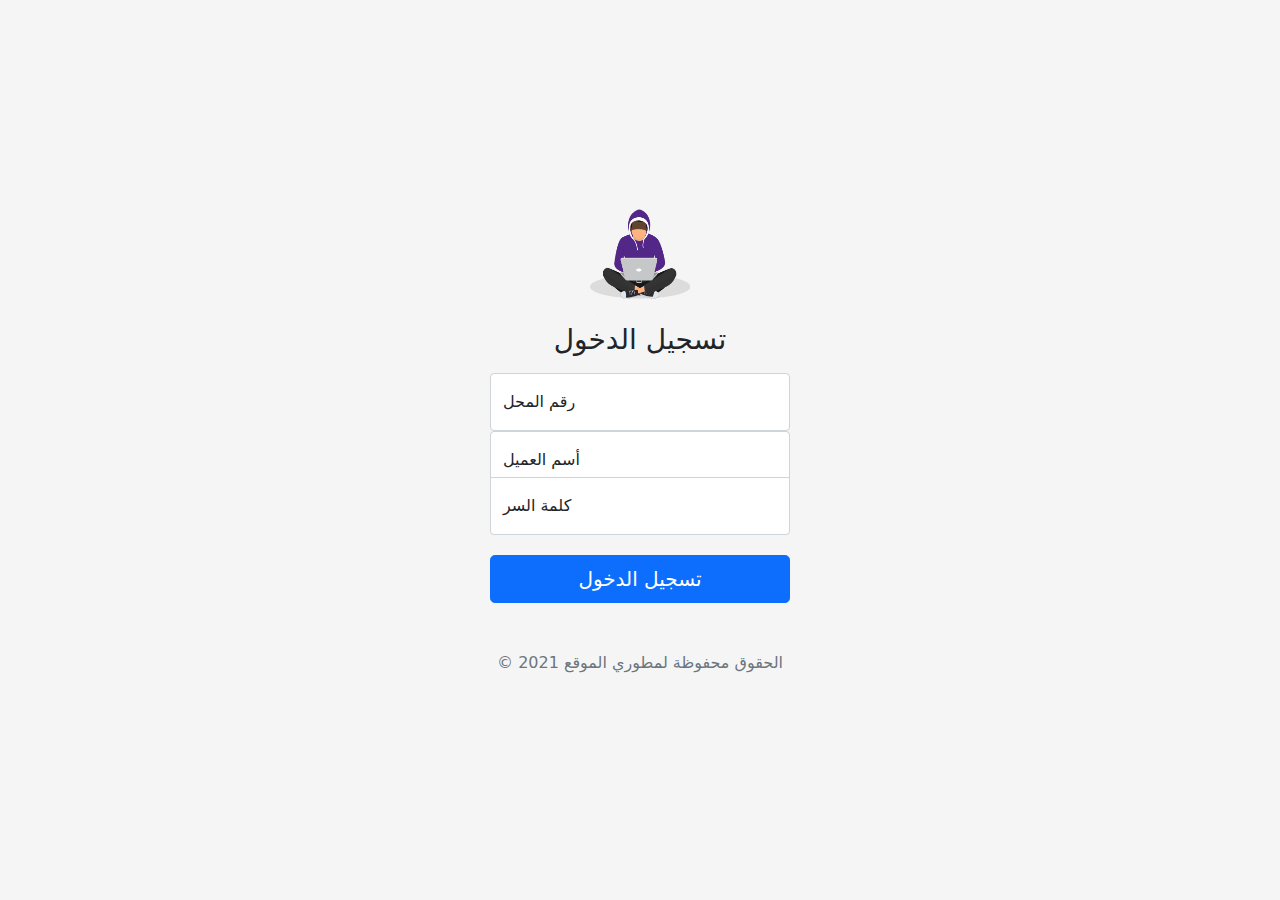
==== index.html @ f4b8f063 "commit_1" ====
<!DOCTYPE html>
<html lang="en">
<head>
     <!--           لاتلمس المكتبات         --> 
    <meta charset='utf-8'>
    <meta http-equiv='X-UA-Compatible' content='IE=edge'>
    <title>Page Title</title>
    <meta name="generator" content="Hugo 0.82.0">
    <meta name="author" content="Mark Otto, Jacob Thornton, and Bootstrap contributors">
    <meta name="description" content="">
    <meta name='viewport' content='width=device-width, initial-scale=1'>
    <link rel='stylesheet' type='text/css' media='screen' href='css\bootstrap.min.css'>
    <link rel='stylesheet' type='text/css' media='screen' href='css\signin.css'>
    
    <style>
      .bd-placeholder-img {
        font-size: 1.125rem;
        text-anchor: middle;
        -webkit-user-select: none;
        -moz-user-select: none;
        user-select: none;
      }

      @media (min-width: 768px) {
        .bd-placeholder-img-lg {
          font-size: 3.5rem;
        }
      }
    </style>

</head>
<body class="text-center">
  <main class="form-signin col g-3">
    <form >
      <img class="mb-4" src="imge\hacking.png" alt="" width="100" height="90">
      <h1 class="h3 mb-3 fw-normal">تسجيل الدخول </h1>
  
      <div class="form-floating">
        <input type="text" class="form-control" id="floatingInput" placeholder="رقم المحل">
        <label for="floatingInput">رقم المحل</label>
        
      </div>
      <div class="form-floating">
        <input type="text" class="form-control" id="floatingPassword" placeholder="أسم العميل">
        <label for="floatingPassword">أسم العميل</label>
        
      </div>
      <div class="form-floating">
        <input type="password" class="form-control" style="margin-top: -12px" id="floatingtxt" placeholder="كلمة السر">
        <label for="floatingtxt">كلمة السر</label>
        
      </div>

      <!-- 
        
      <div class="checkbox mb-3">
        <label>
          <input type="checkbox" value="remember-me"> Remember me
        </label>
      </div>

       -->

      <button class="w-100 btn btn-lg btn-primary" type="submit" style="margin-top: 10px;">تسجيل الدخول</button>
      <p class="mt-5 mb-3 text-muted">&copy; الحقوق محفوظة لمطوري الموقع 2021</p>
    </form>
  </main>

   <!--           لاتلمس المكتبات         --> 
    <script src='js\jquery-3.6.0.min.js'></script>
    <script src='js\popper.min.js'></script>
    <script src='js\bootstrap.min.js'></script>
</body>
</html>


<!--

class="form-control is-valid"
<div class="valid-feedback">
              تبدو جيدا!
            </div>



class="form-control is-invalid"
<div class="invalid-feedback">
                يرجى اختيار اسم المستخدم.
              </div>













-->
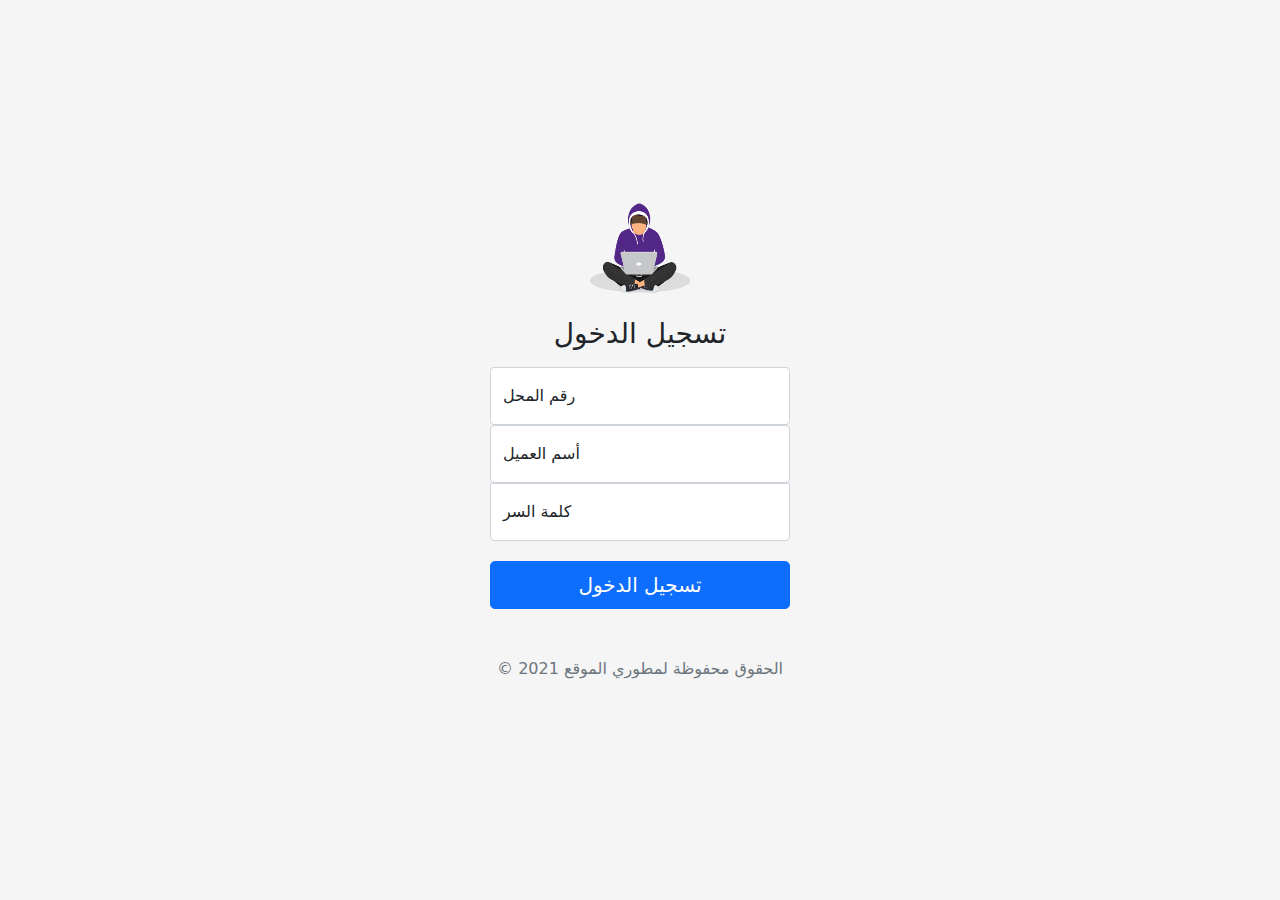
==== commit 1aecfa6a: "commit_2" ====
--- a/index.html
+++ b/index.html
@@ -46,7 +46,7 @@
         
       </div>
       <div class="form-floating">
-        <input type="password" class="form-control" style="margin-top: -12px" id="floatingtxt" placeholder="كلمة السر">
+        <input type="password" class="form-control"  id="floatingtxt" placeholder=" كلمة السر">
         <label for="floatingtxt">كلمة السر</label>
         
       </div>
@@ -81,7 +81,7 @@
               تبدو جيدا!
             </div>
 
-
+style="margin-top: -0px"
 
 class="form-control is-invalid"
 <div class="invalid-feedback">
